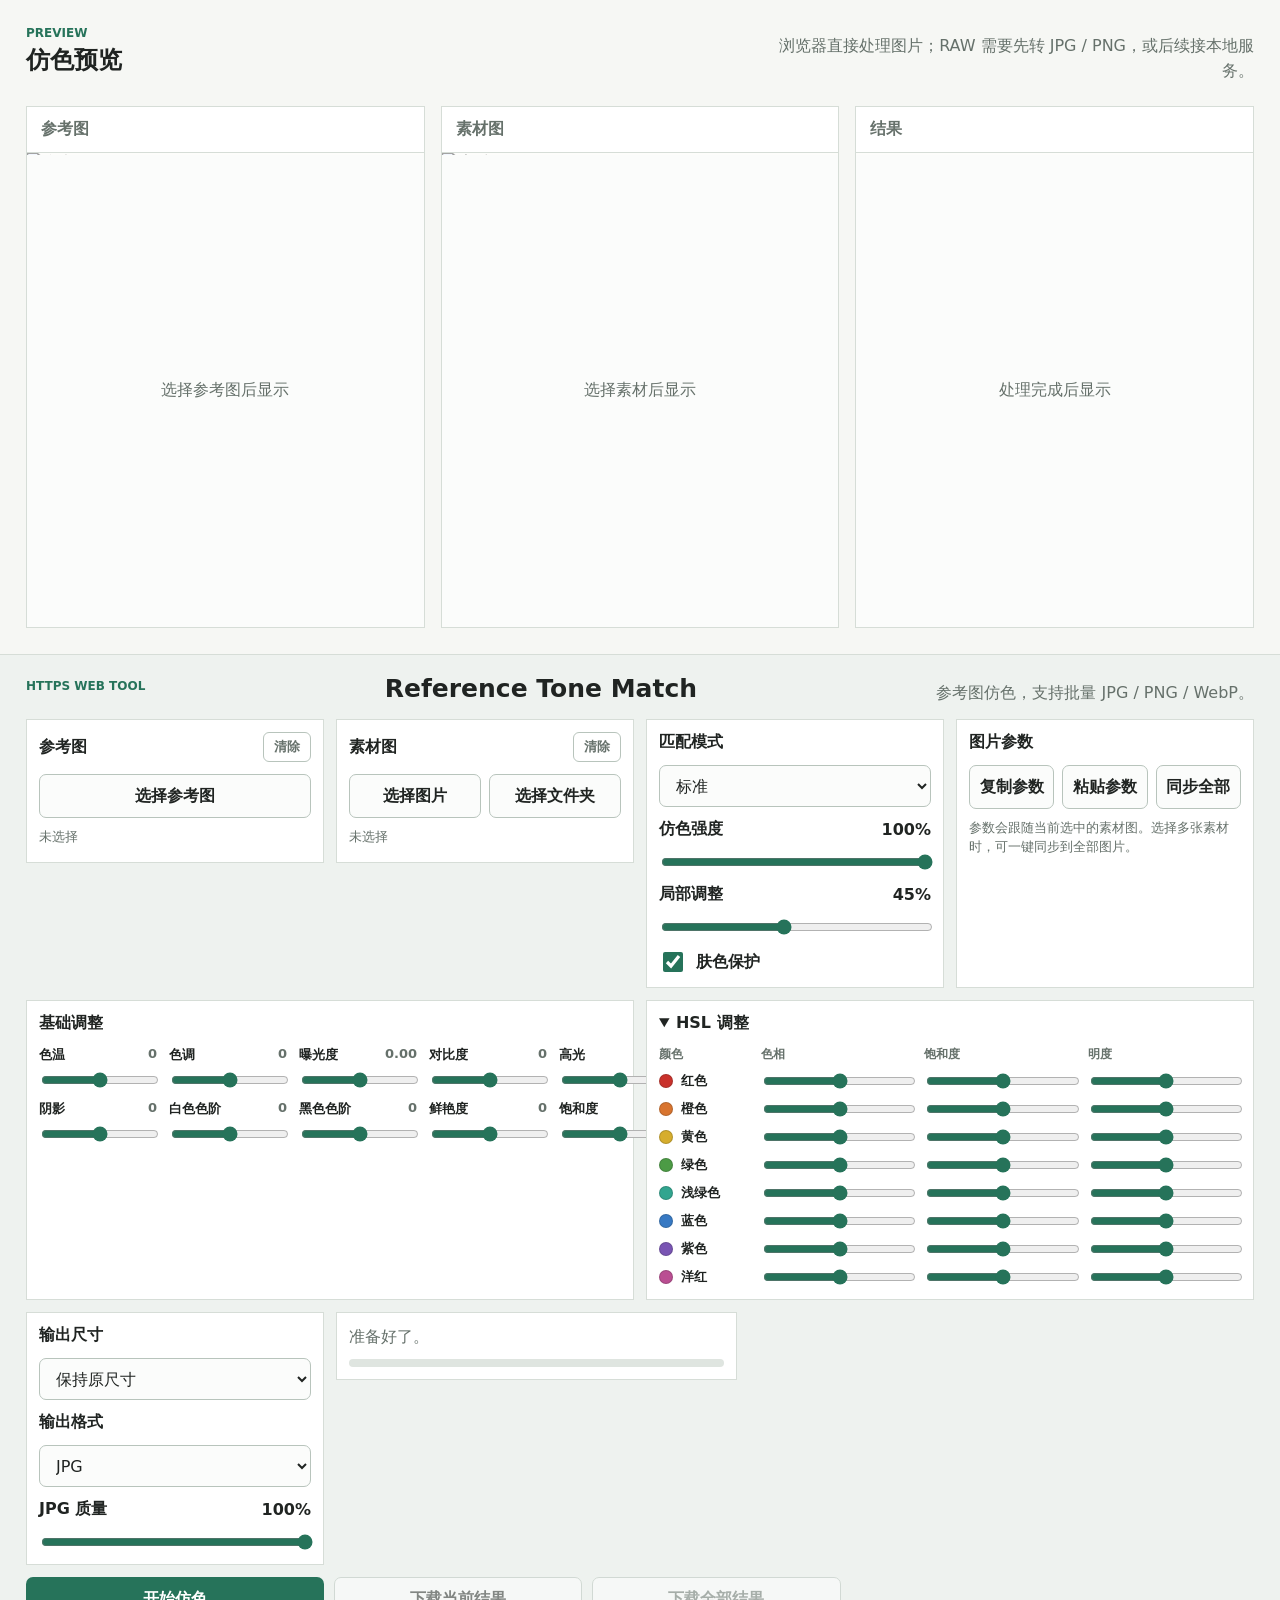
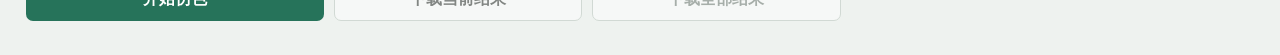
==== tone-match/index.html @ 1aa12776 "Add reference tone match web tool" ====
<!doctype html>
<html lang="zh-CN">
  <head>
    <meta charset="utf-8" />
    <meta name="viewport" content="width=device-width, initial-scale=1" />
    <title>Reference Tone Match Web</title>
    <link rel="stylesheet" href="./styles.css" />
  </head>
  <body>
    <main class="app-shell">
      <aside class="control-pane">
        <div class="brand-block">
          <p class="eyebrow">HTTPS Web Tool</p>
          <h1>Reference Tone Match</h1>
          <p class="subtitle">参考图仿色，支持批量 JPG / PNG / WebP。</p>
        </div>

        <section class="panel file-panel">
          <div class="panel-title">
            <span>参考图</span>
            <button class="ghost-button" id="clearRefsBtn" type="button">清除</button>
          </div>
          <button class="primary-pick" id="pickRefsBtn" type="button">选择参考图</button>
          <input id="refsInput" type="file" accept="image/*,.jpg,.jpeg,.png,.webp,.avif,.gif,.bmp,.heic,.heif,.arw,.orf,.rw2,.raf,.cr2,.cr3,.nef,.dng" multiple hidden />
          <p class="file-list" id="refsList">未选择</p>
        </section>

        <section class="panel file-panel">
          <div class="panel-title">
            <span>素材图</span>
            <button class="ghost-button" id="clearTargetsBtn" type="button">清除</button>
          </div>
          <div class="button-row">
            <button class="secondary-pick" id="pickTargetsBtn" type="button">选择图片</button>
            <button class="secondary-pick" id="pickFolderBtn" type="button">选择文件夹</button>
          </div>
          <input id="targetsInput" type="file" accept="image/*,.jpg,.jpeg,.png,.webp,.avif,.gif,.bmp,.heic,.heif,.arw,.orf,.rw2,.raf,.cr2,.cr3,.nef,.dng" multiple hidden />
          <input id="folderInput" type="file" accept="image/*,.jpg,.jpeg,.png,.webp,.avif,.gif,.bmp,.heic,.heif,.arw,.orf,.rw2,.raf,.cr2,.cr3,.nef,.dng" webkitdirectory directory multiple hidden />
          <p class="file-list" id="targetsList">未选择</p>
        </section>

        <section class="panel settings-panel match-panel">
          <label class="field-label" for="modeSelect">匹配模式</label>
          <select id="modeSelect">
            <option value="normal" selected>标准</option>
            <option value="soft">柔和</option>
            <option value="strong">增强</option>
            <option value="deep">浓郁</option>
          </select>

          <label class="slider-label" for="strengthRange">
            <span>仿色强度</span>
            <strong id="strengthValue">100%</strong>
          </label>
          <input id="strengthRange" type="range" min="0" max="100" value="100" />

          <label class="slider-label" for="localRange">
            <span>局部调整</span>
            <strong id="localValue">45%</strong>
          </label>
          <input id="localRange" type="range" min="0" max="100" value="45" />

          <label class="check-row">
            <input id="skinProtectInput" type="checkbox" checked />
            <span>肤色保护</span>
          </label>
        </section>

        <section class="panel parameter-panel">
          <div class="panel-title">
            <span>图片参数</span>
          </div>
          <div class="button-row three-buttons">
            <button class="secondary-pick" id="copyParamsBtn" type="button">复制参数</button>
            <button class="secondary-pick" id="pasteParamsBtn" type="button">粘贴参数</button>
            <button class="secondary-pick" id="syncParamsBtn" type="button">同步全部</button>
          </div>
          <p class="file-list">参数会跟随当前选中的素材图。选择多张素材时，可一键同步到全部图片。</p>
        </section>

        <section class="panel adjustment-panel">
          <div class="panel-title">
            <span>基础调整</span>
          </div>
          <div class="adjust-grid">
            <label class="mini-slider">
              <span>色温 <strong data-value-for="temperature">0</strong></span>
              <input class="adjust-slider" type="range" min="-100" max="100" value="0" data-param="temperature" />
            </label>
            <label class="mini-slider">
              <span>色调 <strong data-value-for="tint">0</strong></span>
              <input class="adjust-slider" type="range" min="-100" max="100" value="0" data-param="tint" />
            </label>
            <label class="mini-slider">
              <span>曝光度 <strong data-value-for="exposure">0.00</strong></span>
              <input class="adjust-slider" type="range" min="-200" max="200" value="0" step="5" data-param="exposure" />
            </label>
            <label class="mini-slider">
              <span>对比度 <strong data-value-for="contrast">0</strong></span>
              <input class="adjust-slider" type="range" min="-100" max="100" value="0" data-param="contrast" />
            </label>
            <label class="mini-slider">
              <span>高光 <strong data-value-for="highlights">0</strong></span>
              <input class="adjust-slider" type="range" min="-100" max="100" value="0" data-param="highlights" />
            </label>
            <label class="mini-slider">
              <span>阴影 <strong data-value-for="shadows">0</strong></span>
              <input class="adjust-slider" type="range" min="-100" max="100" value="0" data-param="shadows" />
            </label>
            <label class="mini-slider">
              <span>白色色阶 <strong data-value-for="whites">0</strong></span>
              <input class="adjust-slider" type="range" min="-100" max="100" value="0" data-param="whites" />
            </label>
            <label class="mini-slider">
              <span>黑色色阶 <strong data-value-for="blacks">0</strong></span>
              <input class="adjust-slider" type="range" min="-100" max="100" value="0" data-param="blacks" />
            </label>
            <label class="mini-slider">
              <span>鲜艳度 <strong data-value-for="vibrance">0</strong></span>
              <input class="adjust-slider" type="range" min="-100" max="100" value="0" data-param="vibrance" />
            </label>
            <label class="mini-slider">
              <span>饱和度 <strong data-value-for="saturation">0</strong></span>
              <input class="adjust-slider" type="range" min="-100" max="100" value="0" data-param="saturation" />
            </label>
          </div>
        </section>

        <section class="panel hsl-panel">
          <details open>
            <summary>HSL 调整</summary>
            <div class="hsl-grid" id="hslGrid">
              <div class="hsl-head">颜色</div>
              <div class="hsl-head">色相</div>
              <div class="hsl-head">饱和度</div>
              <div class="hsl-head">明度</div>

              <div class="hsl-name"><span class="swatch red"></span>红色</div>
              <input class="hsl-slider" type="range" min="-100" max="100" value="0" data-channel="red" data-axis="h" />
              <input class="hsl-slider" type="range" min="-100" max="100" value="0" data-channel="red" data-axis="s" />
              <input class="hsl-slider" type="range" min="-100" max="100" value="0" data-channel="red" data-axis="l" />

              <div class="hsl-name"><span class="swatch orange"></span>橙色</div>
              <input class="hsl-slider" type="range" min="-100" max="100" value="0" data-channel="orange" data-axis="h" />
              <input class="hsl-slider" type="range" min="-100" max="100" value="0" data-channel="orange" data-axis="s" />
              <input class="hsl-slider" type="range" min="-100" max="100" value="0" data-channel="orange" data-axis="l" />

              <div class="hsl-name"><span class="swatch yellow"></span>黄色</div>
              <input class="hsl-slider" type="range" min="-100" max="100" value="0" data-channel="yellow" data-axis="h" />
              <input class="hsl-slider" type="range" min="-100" max="100" value="0" data-channel="yellow" data-axis="s" />
              <input class="hsl-slider" type="range" min="-100" max="100" value="0" data-channel="yellow" data-axis="l" />

              <div class="hsl-name"><span class="swatch green"></span>绿色</div>
              <input class="hsl-slider" type="range" min="-100" max="100" value="0" data-channel="green" data-axis="h" />
              <input class="hsl-slider" type="range" min="-100" max="100" value="0" data-channel="green" data-axis="s" />
              <input class="hsl-slider" type="range" min="-100" max="100" value="0" data-channel="green" data-axis="l" />

              <div class="hsl-name"><span class="swatch aqua"></span>浅绿色</div>
              <input class="hsl-slider" type="range" min="-100" max="100" value="0" data-channel="aqua" data-axis="h" />
              <input class="hsl-slider" type="range" min="-100" max="100" value="0" data-channel="aqua" data-axis="s" />
              <input class="hsl-slider" type="range" min="-100" max="100" value="0" data-channel="aqua" data-axis="l" />

              <div class="hsl-name"><span class="swatch blue"></span>蓝色</div>
              <input class="hsl-slider" type="range" min="-100" max="100" value="0" data-channel="blue" data-axis="h" />
              <input class="hsl-slider" type="range" min="-100" max="100" value="0" data-channel="blue" data-axis="s" />
              <input class="hsl-slider" type="range" min="-100" max="100" value="0" data-channel="blue" data-axis="l" />

              <div class="hsl-name"><span class="swatch purple"></span>紫色</div>
              <input class="hsl-slider" type="range" min="-100" max="100" value="0" data-channel="purple" data-axis="h" />
              <input class="hsl-slider" type="range" min="-100" max="100" value="0" data-channel="purple" data-axis="s" />
              <input class="hsl-slider" type="range" min="-100" max="100" value="0" data-channel="purple" data-axis="l" />

              <div class="hsl-name"><span class="swatch magenta"></span>洋红</div>
              <input class="hsl-slider" type="range" min="-100" max="100" value="0" data-channel="magenta" data-axis="h" />
              <input class="hsl-slider" type="range" min="-100" max="100" value="0" data-channel="magenta" data-axis="s" />
              <input class="hsl-slider" type="range" min="-100" max="100" value="0" data-channel="magenta" data-axis="l" />
            </div>
          </details>
        </section>

        <section class="panel settings-panel output-panel">
          <label class="field-label" for="sizeSelect">输出尺寸</label>
          <select id="sizeSelect">
            <option value="0" selected>保持原尺寸</option>
            <option value="3600">最长边 3600px</option>
            <option value="2400">最长边 2400px</option>
            <option value="1600">最长边 1600px</option>
          </select>

          <label class="field-label" for="formatSelect">输出格式</label>
          <select id="formatSelect">
            <option value="image/jpeg" selected>JPG</option>
            <option value="image/png">PNG</option>
            <option value="image/webp">WebP</option>
          </select>

          <label class="slider-label" for="qualityRange">
            <span>JPG 质量</span>
            <strong id="qualityValue">100%</strong>
          </label>
          <input id="qualityRange" type="range" min="72" max="100" value="100" />
        </section>

        <section class="status-panel" aria-live="polite">
          <p id="statusLine">准备好了。</p>
          <div class="meter">
            <span id="progressBar"></span>
          </div>
        </section>

        <div class="action-stack">
          <button id="processBtn" class="process-button" type="button">开始仿色</button>
          <button id="downloadBtn" class="download-button" type="button" disabled>下载当前结果</button>
          <button id="downloadAllBtn" class="download-button subtle" type="button" disabled>下载全部结果</button>
        </div>
      </aside>

      <section class="workspace">
        <div class="workspace-head">
          <div>
            <p class="eyebrow">Preview</p>
            <h2>仿色预览</h2>
          </div>
          <p class="support-note">浏览器直接处理图片；RAW 需要先转 JPG / PNG，或后续接本地服务。</p>
        </div>

        <div class="preview-grid">
          <figure class="preview-frame">
            <figcaption>参考图</figcaption>
            <img id="refPreview" alt="参考图预览" />
            <div class="thumb-strip" id="refThumbs" aria-label="参考图缩略图"></div>
            <div class="empty-state" id="refEmpty">选择参考图后显示</div>
          </figure>

          <figure class="preview-frame">
            <figcaption>素材图</figcaption>
            <img id="targetPreview" alt="素材图预览" />
            <div class="thumb-strip" id="targetThumbs" aria-label="素材图缩略图"></div>
            <div class="empty-state" id="targetEmpty">选择素材后显示</div>
          </figure>

          <figure class="preview-frame result-frame">
            <figcaption>结果</figcaption>
            <canvas id="resultCanvas"></canvas>
            <div class="thumb-strip" id="resultThumbs" aria-label="仿色结果缩略图"></div>
            <div class="empty-state" id="resultEmpty">处理完成后显示</div>
          </figure>
        </div>
      </section>
    </main>

    <script src="./app.js"></script>
  </body>
</html>
---- tone-match/styles.css ----
:root {
  --paper: #f6f7f4;
  --surface: #ffffff;
  --surface-soft: #eef2ef;
  --ink: #202422;
  --muted: #66716b;
  --line: #d6ddd7;
  --line-strong: #b8c4bc;
  --accent: #26735a;
  --accent-strong: #14543f;
  --accent-soft: #dcebe4;
  --blue: #2f6fb2;
  --amber: #b9702e;
  --danger: #b64034;
  font-family: Inter, ui-sans-serif, system-ui, -apple-system, BlinkMacSystemFont, "Segoe UI", "PingFang SC", "Microsoft YaHei", sans-serif;
}

* {
  box-sizing: border-box;
}

body {
  min-height: 100vh;
  margin: 0;
  background: var(--paper);
  color: var(--ink);
}

button,
input,
select {
  font: inherit;
}

button {
  cursor: pointer;
}

button:disabled {
  cursor: not-allowed;
  opacity: 0.52;
}

.app-shell {
  display: flex;
  flex-direction: column;
  min-height: 100vh;
}

.control-pane {
  order: 2;
  display: grid;
  grid-template-columns: repeat(12, minmax(0, 1fr));
  align-items: start;
  gap: 12px;
  height: auto;
  overflow: visible;
  padding: 18px 26px 26px;
  border-top: 1px solid var(--line);
  background: var(--surface-soft);
}

.brand-block {
  grid-column: 1 / -1;
  display: flex;
  align-items: center;
  justify-content: space-between;
  gap: 18px;
  padding: 0 0 2px;
}

.eyebrow {
  margin: 0 0 6px;
  color: var(--accent);
  font-size: 12px;
  font-weight: 800;
  letter-spacing: 0;
  text-transform: uppercase;
}

h1,
h2 {
  margin: 0;
  letter-spacing: 0;
}

h1 {
  font-size: 25px;
  line-height: 1.05;
}

h2 {
  font-size: 24px;
  line-height: 1.18;
}

.subtitle,
.support-note {
  margin: 8px 0 0;
  color: var(--muted);
  line-height: 1.55;
}

.support-note {
  max-width: 500px;
  text-align: right;
}

.panel,
.status-panel {
  border: 1px solid var(--line);
  background: var(--surface);
  padding: 12px;
  min-width: 0;
}

.panel-title {
  display: flex;
  align-items: center;
  justify-content: space-between;
  gap: 12px;
  margin-bottom: 12px;
  font-weight: 800;
}

.ghost-button {
  min-height: 30px;
  padding: 0 10px;
  border: 1px solid var(--line-strong);
  border-radius: 6px;
  background: transparent;
  color: var(--muted);
  font-size: 13px;
}

.ghost-button:hover {
  border-color: var(--accent);
  color: var(--accent-strong);
}

.primary-pick,
.secondary-pick,
.process-button,
.download-button {
  width: 100%;
  min-height: 44px;
  border-radius: 7px;
  font-weight: 800;
}

.primary-pick,
.secondary-pick {
  border: 1px solid var(--line-strong);
  background: #fbfcfb;
  color: var(--ink);
}

.primary-pick:hover,
.secondary-pick:hover {
  border-color: var(--accent);
}

.button-row {
  display: grid;
  grid-template-columns: 1fr 1fr;
  gap: 8px;
}

.three-buttons {
  grid-template-columns: repeat(3, 1fr);
}

.file-list {
  min-height: 22px;
  margin: 10px 0 0;
  color: var(--muted);
  font-size: 13px;
  line-height: 1.45;
  word-break: break-word;
}

.settings-panel {
  display: grid;
  gap: 12px;
}

.file-panel,
.match-panel,
.output-panel,
.parameter-panel {
  grid-column: span 3;
}

.adjustment-panel,
.hsl-panel {
  grid-column: span 6;
}

.status-panel {
  grid-column: span 4;
}

.action-stack {
  grid-column: span 8;
  align-self: end;
}

.field-label,
.slider-label,
.check-row {
  font-weight: 800;
}

select {
  width: 100%;
  min-height: 42px;
  padding: 0 12px;
  border: 1px solid var(--line-strong);
  border-radius: 7px;
  background: #fbfcfb;
  color: var(--ink);
}

.slider-label {
  display: flex;
  align-items: center;
  justify-content: space-between;
  gap: 12px;
}

input[type="range"] {
  width: 100%;
  accent-color: var(--accent);
}

.check-row {
  display: flex;
  align-items: center;
  gap: 10px;
}

.check-row input {
  width: 20px;
  height: 20px;
  accent-color: var(--accent);
}

.status-panel {
  display: grid;
  gap: 10px;
}

#statusLine {
  margin: 0;
  color: var(--muted);
  line-height: 1.5;
}

.meter {
  height: 8px;
  overflow: hidden;
  border-radius: 999px;
  background: #dfe5e0;
}

.meter span {
  display: block;
  width: 0%;
  height: 100%;
  background: linear-gradient(90deg, var(--accent), var(--blue));
  transition: width 160ms ease;
}

.action-stack {
  display: grid;
  grid-template-columns: 1.2fr 1fr 1fr;
  gap: 10px;
  padding-bottom: 8px;
}

.process-button {
  border: 0;
  background: var(--accent);
  color: #fff;
}

.process-button:hover {
  background: var(--accent-strong);
}

.download-button {
  border: 1px solid var(--line-strong);
  background: var(--surface);
  color: var(--ink);
}

.download-button.subtle {
  color: var(--muted);
}

.workspace {
  order: 1;
  display: flex;
  flex-direction: column;
  min-width: 0;
  height: auto;
  min-height: 60vh;
  overflow: visible;
  padding: 26px;
}

.workspace-head {
  display: flex;
  justify-content: space-between;
  gap: 24px;
  margin-bottom: 22px;
}

.preview-grid {
  display: grid;
  grid-template-columns: repeat(3, minmax(0, 1fr));
  gap: 16px;
  min-height: 58vh;
}

.preview-frame {
  position: relative;
  display: grid;
  grid-template-rows: auto minmax(340px, 1fr) auto;
  min-height: 58vh;
  margin: 0;
  overflow: hidden;
  border: 1px solid var(--line);
  background: var(--surface);
}

.preview-frame figcaption {
  padding: 12px 14px;
  border-bottom: 1px solid var(--line);
  color: var(--muted);
  font-weight: 800;
}

.preview-frame img,
.preview-frame canvas {
  width: 100%;
  height: 100%;
  min-height: 340px;
  object-fit: contain;
  background: #fdfdfb;
}

.preview-frame canvas {
  display: block;
}

.empty-state {
  position: absolute;
  inset: 48px 0 0;
  display: grid;
  place-items: center;
  padding: 24px;
  color: var(--muted);
  text-align: center;
  background: #fbfcfb;
}

.preview-frame.has-media .empty-state {
  display: none;
}

.thumb-strip {
  display: flex;
  gap: 8px;
  min-height: 86px;
  max-width: 100%;
  overflow-x: auto;
  overflow-y: hidden;
  padding: 8px;
  border-top: 1px solid var(--line);
  background: #f8faf8;
  scrollbar-width: thin;
}

.thumb-strip:empty::before {
  content: "暂无缩略图";
  display: grid;
  min-width: 100%;
  place-items: center;
  color: var(--muted);
  font-size: 12px;
}

.thumb-button {
  position: relative;
  flex: 0 0 72px;
  width: 72px;
  height: 70px;
  overflow: hidden;
  padding: 0;
  border: 2px solid transparent;
  border-radius: 7px;
  background: var(--surface);
}

.thumb-button img {
  display: block;
  width: 100%;
  height: 100%;
  min-height: 0;
  object-fit: cover;
}

.thumb-button.is-active {
  border-color: var(--accent);
  box-shadow: 0 0 0 2px var(--accent-soft);
}

.thumb-index {
  position: absolute;
  right: 4px;
  bottom: 4px;
  min-width: 18px;
  height: 18px;
  padding: 0 5px;
  border-radius: 999px;
  background: rgba(32, 36, 34, 0.78);
  color: #fff;
  font-size: 11px;
  font-weight: 800;
  line-height: 18px;
  text-align: center;
}

.parameter-panel,
.adjustment-panel,
.hsl-panel {
  align-self: stretch;
}

.adjust-grid {
  display: grid;
  grid-template-columns: repeat(5, minmax(118px, 1fr));
  gap: 10px 12px;
}

.mini-slider {
  display: grid;
  gap: 6px;
}

.mini-slider span {
  display: flex;
  justify-content: space-between;
  gap: 12px;
  color: var(--ink);
  font-size: 13px;
  font-weight: 800;
}

.mini-slider strong {
  color: var(--muted);
  font-variant-numeric: tabular-nums;
}

.hsl-panel summary {
  cursor: pointer;
  font-weight: 800;
}

.hsl-grid {
  display: grid;
  grid-template-columns: minmax(74px, 92px) repeat(3, minmax(102px, 1fr));
  gap: 8px 10px;
  align-items: center;
  margin-top: 12px;
}

.hsl-head {
  color: var(--muted);
  font-size: 12px;
  font-weight: 800;
}

.hsl-name {
  display: flex;
  align-items: center;
  gap: 8px;
  min-width: 0;
  color: var(--ink);
  font-size: 13px;
  font-weight: 800;
}

.swatch {
  width: 14px;
  height: 14px;
  flex: 0 0 14px;
  border-radius: 50%;
  border: 1px solid rgba(32, 36, 34, 0.2);
}

.swatch.red {
  background: #c9312b;
}

.swatch.orange {
  background: #d8742f;
}

.swatch.yellow {
  background: #d6ad2d;
}

.swatch.green {
  background: #4c9b45;
}

.swatch.aqua {
  background: #31a58f;
}

.swatch.blue {
  background: #3779c3;
}

.swatch.purple {
  background: #7954b3;
}

.swatch.magenta {
  background: #ba4e92;
}

.thumb-placeholder {
  display: grid;
  width: 100%;
  height: 100%;
  place-items: center;
  background: #edf1ee;
  color: var(--muted);
  font-size: 12px;
  font-weight: 900;
  text-transform: uppercase;
}

.unsupported-note {
  color: var(--danger);
}

@media (max-width: 980px) {
  .app-shell {
    display: flex;
  }

  .control-pane,
  .workspace {
    height: auto;
    min-height: auto;
  }

  .control-pane {
    grid-template-columns: 1fr;
  }

  .brand-block {
    display: block;
  }

  .file-panel,
  .match-panel,
  .output-panel,
  .parameter-panel,
  .adjustment-panel,
  .hsl-panel,
  .status-panel,
  .action-stack {
    grid-column: auto;
  }

  .action-stack {
    grid-template-columns: 1fr;
  }

  .workspace-head,
  .support-note {
    text-align: left;
  }

  .workspace-head {
    flex-direction: column;
  }

  .preview-grid {
    grid-template-columns: 1fr;
  }

  .adjust-grid,
  .hsl-grid {
    grid-template-columns: 1fr;
  }
}
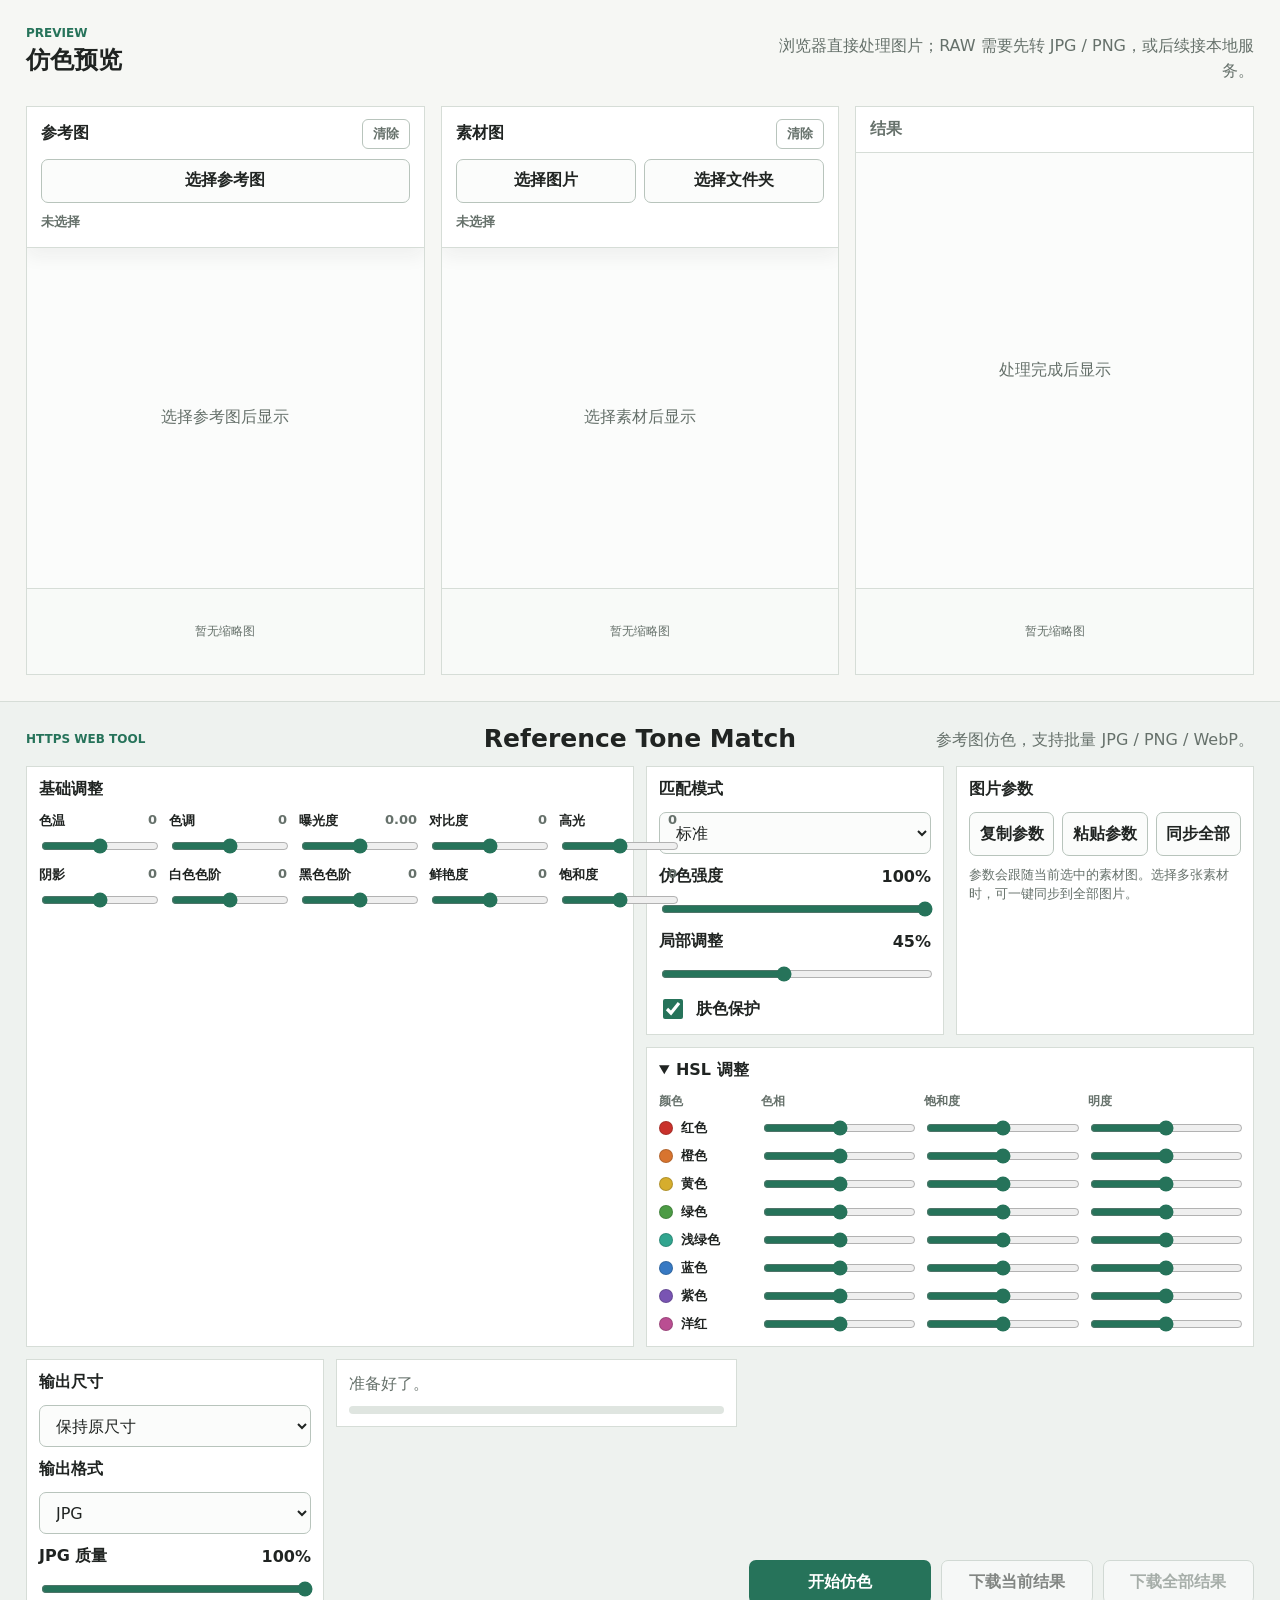
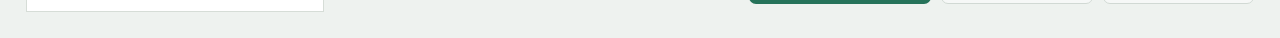
==== commit a2ad8ae4: "Fix tone match JPG processing and layout" ====
--- a/tone-match/index.html
+++ b/tone-match/index.html
@@ -15,30 +15,6 @@
           <p class="subtitle">参考图仿色，支持批量 JPG / PNG / WebP。</p>
         </div>
 
-        <section class="panel file-panel">
-          <div class="panel-title">
-            <span>参考图</span>
-            <button class="ghost-button" id="clearRefsBtn" type="button">清除</button>
-          </div>
-          <button class="primary-pick" id="pickRefsBtn" type="button">选择参考图</button>
-          <input id="refsInput" type="file" accept="image/*,.jpg,.jpeg,.png,.webp,.avif,.gif,.bmp,.heic,.heif,.arw,.orf,.rw2,.raf,.cr2,.cr3,.nef,.dng" multiple hidden />
-          <p class="file-list" id="refsList">未选择</p>
-        </section>
-
-        <section class="panel file-panel">
-          <div class="panel-title">
-            <span>素材图</span>
-            <button class="ghost-button" id="clearTargetsBtn" type="button">清除</button>
-          </div>
-          <div class="button-row">
-            <button class="secondary-pick" id="pickTargetsBtn" type="button">选择图片</button>
-            <button class="secondary-pick" id="pickFolderBtn" type="button">选择文件夹</button>
-          </div>
-          <input id="targetsInput" type="file" accept="image/*,.jpg,.jpeg,.png,.webp,.avif,.gif,.bmp,.heic,.heif,.arw,.orf,.rw2,.raf,.cr2,.cr3,.nef,.dng" multiple hidden />
-          <input id="folderInput" type="file" accept="image/*,.jpg,.jpeg,.png,.webp,.avif,.gif,.bmp,.heic,.heif,.arw,.orf,.rw2,.raf,.cr2,.cr3,.nef,.dng" webkitdirectory directory multiple hidden />
-          <p class="file-list" id="targetsList">未选择</p>
-        </section>
-
         <section class="panel settings-panel match-panel">
           <label class="field-label" for="modeSelect">匹配模式</label>
           <select id="modeSelect">
@@ -225,25 +201,51 @@
         </div>
 
         <div class="preview-grid">
-          <figure class="preview-frame">
-            <figcaption>参考图</figcaption>
-            <img id="refPreview" alt="参考图预览" />
+          <figure class="preview-frame picker-frame">
+            <div class="preview-card-head">
+              <div class="panel-title">
+                <span>参考图</span>
+                <button class="ghost-button" id="clearRefsBtn" type="button">清除</button>
+              </div>
+              <button class="primary-pick" id="pickRefsBtn" type="button">选择参考图</button>
+              <input id="refsInput" type="file" accept="image/*,.jpg,.jpeg,.png,.webp,.avif,.gif,.bmp,.heic,.heif,.arw,.orf,.rw2,.raf,.cr2,.cr3,.nef,.dng" multiple hidden />
+              <p class="file-list" id="refsList">未选择</p>
+            </div>
+            <div class="preview-media">
+              <img id="refPreview" alt="参考图预览" />
+              <div class="empty-state" id="refEmpty">选择参考图后显示</div>
+            </div>
             <div class="thumb-strip" id="refThumbs" aria-label="参考图缩略图"></div>
-            <div class="empty-state" id="refEmpty">选择参考图后显示</div>
           </figure>
 
-          <figure class="preview-frame">
-            <figcaption>素材图</figcaption>
-            <img id="targetPreview" alt="素材图预览" />
+          <figure class="preview-frame picker-frame">
+            <div class="preview-card-head">
+              <div class="panel-title">
+                <span>素材图</span>
+                <button class="ghost-button" id="clearTargetsBtn" type="button">清除</button>
+              </div>
+              <div class="button-row">
+                <button class="secondary-pick" id="pickTargetsBtn" type="button">选择图片</button>
+                <button class="secondary-pick" id="pickFolderBtn" type="button">选择文件夹</button>
+              </div>
+              <input id="targetsInput" type="file" accept="image/*,.jpg,.jpeg,.png,.webp,.avif,.gif,.bmp,.heic,.heif,.arw,.orf,.rw2,.raf,.cr2,.cr3,.nef,.dng" multiple hidden />
+              <input id="folderInput" type="file" accept="image/*,.jpg,.jpeg,.png,.webp,.avif,.gif,.bmp,.heic,.heif,.arw,.orf,.rw2,.raf,.cr2,.cr3,.nef,.dng" webkitdirectory directory multiple hidden />
+              <p class="file-list" id="targetsList">未选择</p>
+            </div>
+            <div class="preview-media">
+              <img id="targetPreview" alt="素材图预览" />
+              <div class="empty-state" id="targetEmpty">选择素材后显示</div>
+            </div>
             <div class="thumb-strip" id="targetThumbs" aria-label="素材图缩略图"></div>
-            <div class="empty-state" id="targetEmpty">选择素材后显示</div>
           </figure>
 
           <figure class="preview-frame result-frame">
             <figcaption>结果</figcaption>
-            <canvas id="resultCanvas"></canvas>
+            <div class="preview-media">
+              <canvas id="resultCanvas"></canvas>
+              <div class="empty-state" id="resultEmpty">处理完成后显示</div>
+            </div>
             <div class="thumb-strip" id="resultThumbs" aria-label="仿色结果缩略图"></div>
-            <div class="empty-state" id="resultEmpty">处理完成后显示</div>
           </figure>
         </div>
       </section>
--- a/tone-match/styles.css
+++ b/tone-match/styles.css
@@ -62,11 +62,25 @@
 
 .brand-block {
   grid-column: 1 / -1;
-  display: flex;
-  align-items: center;
-  justify-content: space-between;
+  display: grid;
+  grid-template-columns: minmax(0, 1fr) auto minmax(0, 1fr);
+  align-items: end;
   gap: 18px;
   padding: 0 0 2px;
+}
+
+.brand-block .eyebrow {
+  grid-column: 1;
+}
+
+.brand-block h1 {
+  grid-column: 2;
+  text-align: center;
+}
+
+.brand-block .subtitle {
+  grid-column: 3;
+  text-align: right;
 }
 
 .eyebrow {
@@ -184,24 +198,40 @@
   gap: 12px;
 }
 
-.file-panel,
-.match-panel,
-.output-panel,
+.adjustment-panel {
+  grid-column: 1 / 7;
+  grid-row: 2 / 4;
+  min-height: 260px;
+}
+
+.match-panel {
+  grid-column: 7 / 10;
+  grid-row: 2;
+}
+
 .parameter-panel {
-  grid-column: span 3;
-}
-
-.adjustment-panel,
+  grid-column: 10 / 13;
+  grid-row: 2;
+}
+
 .hsl-panel {
-  grid-column: span 6;
+  grid-column: 7 / 13;
+  grid-row: 3;
+}
+
+.output-panel {
+  grid-column: 1 / 4;
+  grid-row: 4;
 }
 
 .status-panel {
-  grid-column: span 4;
+  grid-column: 4 / 8;
+  grid-row: 4;
 }
 
 .action-stack {
-  grid-column: span 8;
+  grid-column: 8 / 13;
+  grid-row: 4;
   align-self: end;
 }
 
@@ -334,11 +364,36 @@
   background: var(--surface);
 }
 
+.preview-card-head,
 .preview-frame figcaption {
   padding: 12px 14px;
   border-bottom: 1px solid var(--line);
-  color: var(--muted);
-  font-weight: 800;
+  color: var(--ink);
+  font-weight: 800;
+}
+
+.preview-card-head {
+  display: grid;
+  gap: 10px;
+  background: var(--surface);
+  box-shadow: 0 8px 18px rgba(32, 36, 34, 0.06);
+  z-index: 1;
+}
+
+.preview-card-head .panel-title,
+.preview-card-head .file-list {
+  margin: 0;
+}
+
+.preview-frame figcaption {
+  color: var(--muted);
+}
+
+.preview-media {
+  position: relative;
+  min-height: 340px;
+  overflow: hidden;
+  background: #fdfdfb;
 }
 
 .preview-frame img,
@@ -356,7 +411,7 @@
 
 .empty-state {
   position: absolute;
-  inset: 48px 0 0;
+  inset: 0;
   display: grid;
   place-items: center;
   padding: 24px;
@@ -567,7 +622,10 @@
     display: block;
   }
 
-  .file-panel,
+  .brand-block .subtitle {
+    text-align: left;
+  }
+
   .match-panel,
   .output-panel,
   .parameter-panel,
@@ -576,6 +634,7 @@
   .status-panel,
   .action-stack {
     grid-column: auto;
+    grid-row: auto;
   }
 
   .action-stack {
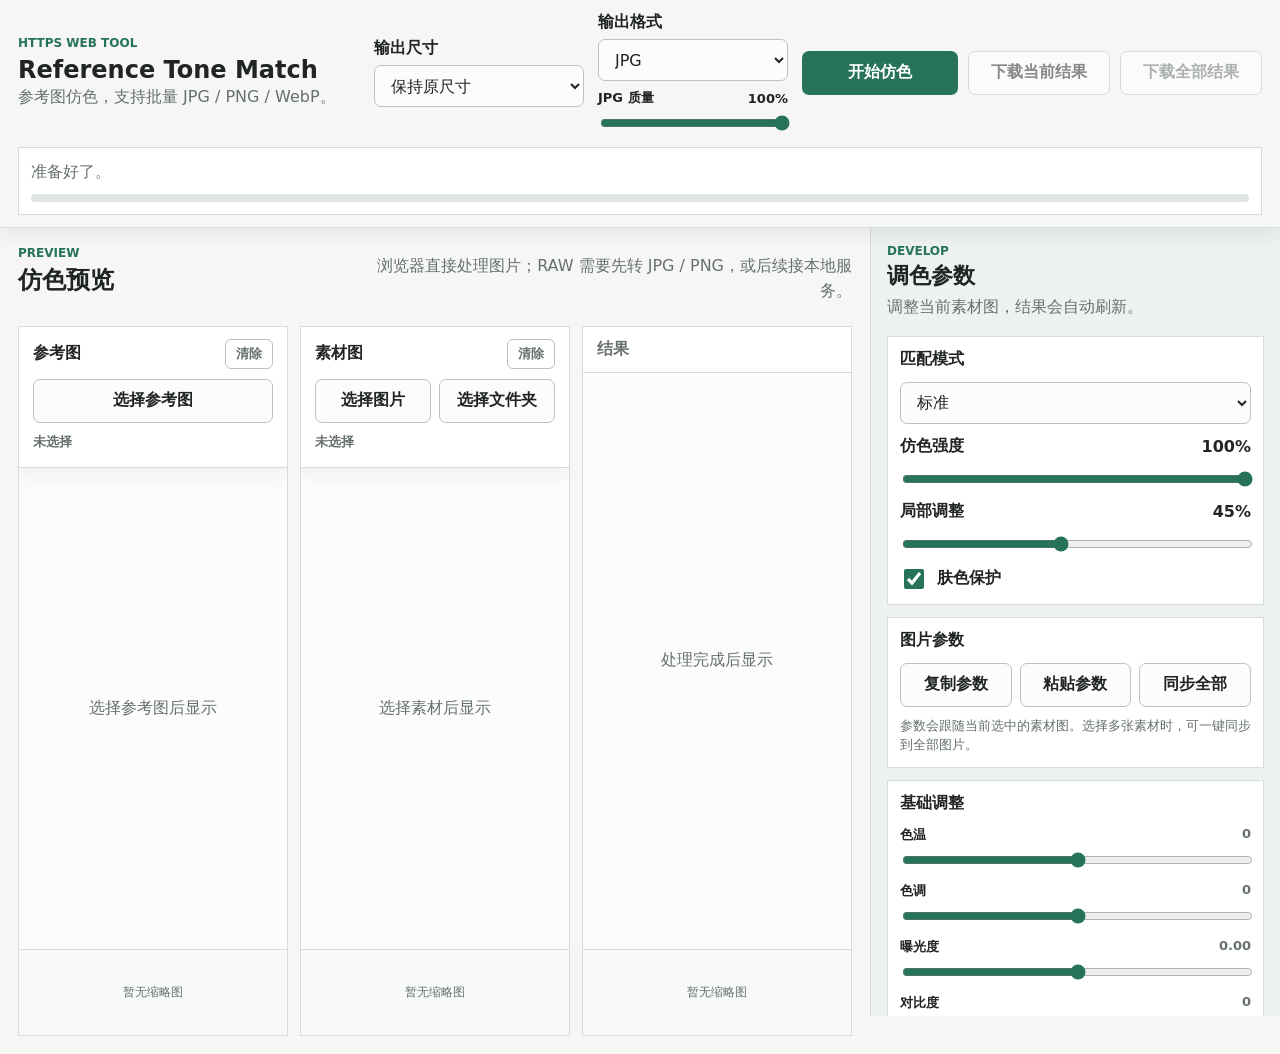
==== commit 3ab74e27: "Add Lightroom layout and live preview controls" ====
--- a/tone-match/index.html
+++ b/tone-match/index.html
@@ -8,11 +8,56 @@
   </head>
   <body>
     <main class="app-shell">
-      <aside class="control-pane">
-        <div class="brand-block">
+      <header class="top-toolbar">
+        <div class="toolbar-brand">
           <p class="eyebrow">HTTPS Web Tool</p>
           <h1>Reference Tone Match</h1>
           <p class="subtitle">参考图仿色，支持批量 JPG / PNG / WebP。</p>
+        </div>
+
+        <div class="toolbar-field">
+          <label class="field-label" for="sizeSelect">输出尺寸</label>
+          <select id="sizeSelect">
+            <option value="0" selected>保持原尺寸</option>
+            <option value="3600">最长边 3600px</option>
+            <option value="2400">最长边 2400px</option>
+            <option value="1600">最长边 1600px</option>
+          </select>
+        </div>
+
+        <div class="toolbar-field">
+          <label class="field-label" for="formatSelect">输出格式</label>
+          <select id="formatSelect">
+            <option value="image/jpeg" selected>JPG</option>
+            <option value="image/png">PNG</option>
+            <option value="image/webp">WebP</option>
+          </select>
+          <label class="slider-label compact" for="qualityRange">
+            <span>JPG 质量</span>
+            <strong id="qualityValue">100%</strong>
+          </label>
+          <input id="qualityRange" type="range" min="72" max="100" value="100" />
+        </div>
+
+        <div class="toolbar-actions">
+          <button id="processBtn" class="process-button" type="button">开始仿色</button>
+          <button id="downloadBtn" class="download-button" type="button" disabled>下载当前结果</button>
+          <button id="downloadAllBtn" class="download-button subtle" type="button" disabled>下载全部结果</button>
+        </div>
+
+        <section class="status-panel toolbar-status" aria-live="polite">
+          <p id="statusLine">准备好了。</p>
+          <div class="meter">
+            <span id="progressBar"></span>
+          </div>
+        </section>
+      </header>
+
+      <aside class="control-pane">
+        <div class="brand-block">
+          <p class="eyebrow">Develop</p>
+          <h1>调色参数</h1>
+          <p class="subtitle">调整当前素材图，结果会自动刷新。</p>
         </div>
 
         <section class="panel settings-panel match-panel">
@@ -154,41 +199,6 @@
           </details>
         </section>
 
-        <section class="panel settings-panel output-panel">
-          <label class="field-label" for="sizeSelect">输出尺寸</label>
-          <select id="sizeSelect">
-            <option value="0" selected>保持原尺寸</option>
-            <option value="3600">最长边 3600px</option>
-            <option value="2400">最长边 2400px</option>
-            <option value="1600">最长边 1600px</option>
-          </select>
-
-          <label class="field-label" for="formatSelect">输出格式</label>
-          <select id="formatSelect">
-            <option value="image/jpeg" selected>JPG</option>
-            <option value="image/png">PNG</option>
-            <option value="image/webp">WebP</option>
-          </select>
-
-          <label class="slider-label" for="qualityRange">
-            <span>JPG 质量</span>
-            <strong id="qualityValue">100%</strong>
-          </label>
-          <input id="qualityRange" type="range" min="72" max="100" value="100" />
-        </section>
-
-        <section class="status-panel" aria-live="polite">
-          <p id="statusLine">准备好了。</p>
-          <div class="meter">
-            <span id="progressBar"></span>
-          </div>
-        </section>
-
-        <div class="action-stack">
-          <button id="processBtn" class="process-button" type="button">开始仿色</button>
-          <button id="downloadBtn" class="download-button" type="button" disabled>下载当前结果</button>
-          <button id="downloadAllBtn" class="download-button subtle" type="button" disabled>下载全部结果</button>
-        </div>
       </aside>
 
       <section class="workspace">
@@ -241,8 +251,12 @@
 
           <figure class="preview-frame result-frame">
             <figcaption>结果</figcaption>
-            <div class="preview-media">
-              <canvas id="resultCanvas"></canvas>
+            <div class="preview-media compare-stage" id="compareStage">
+              <canvas id="beforeCanvas" class="compare-canvas compare-before"></canvas>
+              <canvas id="resultCanvas" class="compare-canvas compare-after"></canvas>
+              <div class="compare-handle" id="compareHandle" role="slider" aria-label="原图和仿色结果对比" aria-valuemin="0" aria-valuemax="100" aria-valuenow="50">
+                <span></span>
+              </div>
               <div class="empty-state" id="resultEmpty">处理完成后显示</div>
             </div>
             <div class="thumb-strip" id="resultThumbs" aria-label="仿色结果缩略图"></div>
--- a/tone-match/styles.css
+++ b/tone-match/styles.css
@@ -42,45 +42,76 @@
 }
 
 .app-shell {
+  display: grid;
+  grid-template-columns: minmax(0, 1fr) minmax(360px, 410px);
+  grid-template-rows: auto minmax(0, 1fr);
+  min-height: 100vh;
+}
+
+.top-toolbar {
+  position: sticky;
+  top: 0;
+  z-index: 20;
+  grid-column: 1 / -1;
+  display: grid;
+  grid-template-columns: minmax(260px, 1fr) minmax(210px, 0.55fr) minmax(190px, 0.45fr) minmax(460px, 0.85fr);
+  gap: 14px;
+  align-items: center;
+  padding: 12px 18px;
+  border-bottom: 1px solid var(--line);
+  background: rgba(246, 247, 244, 0.96);
+  box-shadow: 0 6px 18px rgba(32, 36, 34, 0.08);
+  backdrop-filter: blur(12px);
+}
+
+.toolbar-brand {
+  display: grid;
+  gap: 2px;
+}
+
+.toolbar-brand h1 {
+  font-size: 24px;
+}
+
+.toolbar-brand .subtitle {
+  margin-top: 0;
+}
+
+.toolbar-field {
+  display: grid;
+  gap: 6px;
+}
+
+.toolbar-actions {
+  display: grid;
+  grid-template-columns: 1.1fr 1fr 1fr;
+  gap: 10px;
+  align-items: center;
+}
+
+.toolbar-status {
+  grid-column: 1 / -1;
+  padding: 8px 12px;
+}
+
+.control-pane {
+  grid-column: 2;
+  grid-row: 2;
+  position: sticky;
+  top: 112px;
   display: flex;
   flex-direction: column;
-  min-height: 100vh;
-}
-
-.control-pane {
-  order: 2;
-  display: grid;
-  grid-template-columns: repeat(12, minmax(0, 1fr));
-  align-items: start;
   gap: 12px;
-  height: auto;
-  overflow: visible;
-  padding: 18px 26px 26px;
-  border-top: 1px solid var(--line);
+  height: calc(100vh - 112px);
+  overflow: auto;
+  padding: 16px;
+  border-left: 1px solid var(--line);
   background: var(--surface-soft);
 }
 
 .brand-block {
-  grid-column: 1 / -1;
-  display: grid;
-  grid-template-columns: minmax(0, 1fr) auto minmax(0, 1fr);
-  align-items: end;
-  gap: 18px;
-  padding: 0 0 2px;
-}
-
-.brand-block .eyebrow {
-  grid-column: 1;
-}
-
-.brand-block h1 {
-  grid-column: 2;
-  text-align: center;
-}
-
-.brand-block .subtitle {
-  grid-column: 3;
-  text-align: right;
+  display: block;
+  padding: 0 0 4px;
 }
 
 .eyebrow {
@@ -99,7 +130,7 @@
 }
 
 h1 {
-  font-size: 25px;
+  font-size: 22px;
   line-height: 1.05;
 }
 
@@ -196,43 +227,6 @@
 .settings-panel {
   display: grid;
   gap: 12px;
-}
-
-.adjustment-panel {
-  grid-column: 1 / 7;
-  grid-row: 2 / 4;
-  min-height: 260px;
-}
-
-.match-panel {
-  grid-column: 7 / 10;
-  grid-row: 2;
-}
-
-.parameter-panel {
-  grid-column: 10 / 13;
-  grid-row: 2;
-}
-
-.hsl-panel {
-  grid-column: 7 / 13;
-  grid-row: 3;
-}
-
-.output-panel {
-  grid-column: 1 / 4;
-  grid-row: 4;
-}
-
-.status-panel {
-  grid-column: 4 / 8;
-  grid-row: 4;
-}
-
-.action-stack {
-  grid-column: 8 / 13;
-  grid-row: 4;
-  align-self: end;
 }
 
 .field-label,
@@ -258,6 +252,11 @@
   gap: 12px;
 }
 
+.slider-label.compact {
+  margin-top: 2px;
+  font-size: 13px;
+}
+
 input[type="range"] {
   width: 100%;
   accent-color: var(--accent);
@@ -301,13 +300,6 @@
   transition: width 160ms ease;
 }
 
-.action-stack {
-  display: grid;
-  grid-template-columns: 1.2fr 1fr 1fr;
-  gap: 10px;
-  padding-bottom: 8px;
-}
-
 .process-button {
   border: 0;
   background: var(--accent);
@@ -329,14 +321,14 @@
 }
 
 .workspace {
-  order: 1;
+  grid-column: 1;
+  grid-row: 2;
   display: flex;
   flex-direction: column;
   min-width: 0;
-  height: auto;
-  min-height: 60vh;
-  overflow: visible;
-  padding: 26px;
+  min-height: calc(100vh - 112px);
+  overflow: auto;
+  padding: 18px;
 }
 
 .workspace-head {
@@ -349,15 +341,15 @@
 .preview-grid {
   display: grid;
   grid-template-columns: repeat(3, minmax(0, 1fr));
-  gap: 16px;
-  min-height: 58vh;
+  gap: 12px;
+  min-height: calc(100vh - 190px);
 }
 
 .preview-frame {
   position: relative;
   display: grid;
   grid-template-rows: auto minmax(340px, 1fr) auto;
-  min-height: 58vh;
+  min-height: calc(100vh - 190px);
   margin: 0;
   overflow: hidden;
   border: 1px solid var(--line);
@@ -406,6 +398,80 @@
 }
 
 .preview-frame canvas {
+  display: block;
+}
+
+.compare-stage {
+  --compare-position: 50%;
+  cursor: ew-resize;
+}
+
+.compare-canvas {
+  position: absolute;
+  inset: 0;
+}
+
+.compare-after {
+  clip-path: inset(0 calc(100% - var(--compare-position)) 0 0);
+}
+
+.compare-handle {
+  position: absolute;
+  top: 0;
+  bottom: 0;
+  left: var(--compare-position);
+  z-index: 4;
+  display: none;
+  width: 0;
+  transform: translateX(-1px);
+  outline: none;
+}
+
+.compare-handle::before {
+  content: "";
+  position: absolute;
+  top: 0;
+  bottom: 0;
+  width: 2px;
+  background: #fff;
+  box-shadow: 0 0 0 1px rgba(32, 36, 34, 0.28), 0 0 18px rgba(32, 36, 34, 0.28);
+}
+
+.compare-handle span {
+  position: absolute;
+  top: 50%;
+  left: 1px;
+  width: 34px;
+  height: 34px;
+  border: 2px solid #fff;
+  border-radius: 999px;
+  background: rgba(38, 115, 90, 0.92);
+  box-shadow: 0 4px 16px rgba(32, 36, 34, 0.28);
+  transform: translate(-50%, -50%);
+}
+
+.compare-handle span::before,
+.compare-handle span::after {
+  content: "";
+  position: absolute;
+  top: 10px;
+  width: 7px;
+  height: 7px;
+  border-top: 2px solid #fff;
+  border-left: 2px solid #fff;
+}
+
+.compare-handle span::before {
+  left: 9px;
+  transform: rotate(-45deg);
+}
+
+.compare-handle span::after {
+  right: 9px;
+  transform: rotate(135deg);
+}
+
+.result-frame.has-media .compare-handle {
   display: block;
 }
 
@@ -495,8 +561,8 @@
 
 .adjust-grid {
   display: grid;
-  grid-template-columns: repeat(5, minmax(118px, 1fr));
-  gap: 10px 12px;
+  grid-template-columns: 1fr;
+  gap: 12px;
 }
 
 .mini-slider {
@@ -525,8 +591,8 @@
 
 .hsl-grid {
   display: grid;
-  grid-template-columns: minmax(74px, 92px) repeat(3, minmax(102px, 1fr));
-  gap: 8px 10px;
+  grid-template-columns: minmax(58px, 70px) repeat(3, minmax(62px, 1fr));
+  gap: 9px 8px;
   align-items: center;
   margin-top: 12px;
 }
@@ -606,6 +672,16 @@
 @media (max-width: 980px) {
   .app-shell {
     display: flex;
+    flex-direction: column;
+  }
+
+  .top-toolbar {
+    position: static;
+    grid-template-columns: 1fr;
+  }
+
+  .toolbar-actions {
+    grid-template-columns: 1fr;
   }
 
   .control-pane,
@@ -615,7 +691,11 @@
   }
 
   .control-pane {
-    grid-template-columns: 1fr;
+    position: static;
+    order: 2;
+    overflow: visible;
+    border-left: 0;
+    border-top: 1px solid var(--line);
   }
 
   .brand-block {
@@ -627,18 +707,12 @@
   }
 
   .match-panel,
-  .output-panel,
   .parameter-panel,
   .adjustment-panel,
   .hsl-panel,
-  .status-panel,
-  .action-stack {
+  .status-panel {
     grid-column: auto;
     grid-row: auto;
-  }
-
-  .action-stack {
-    grid-template-columns: 1fr;
   }
 
   .workspace-head,
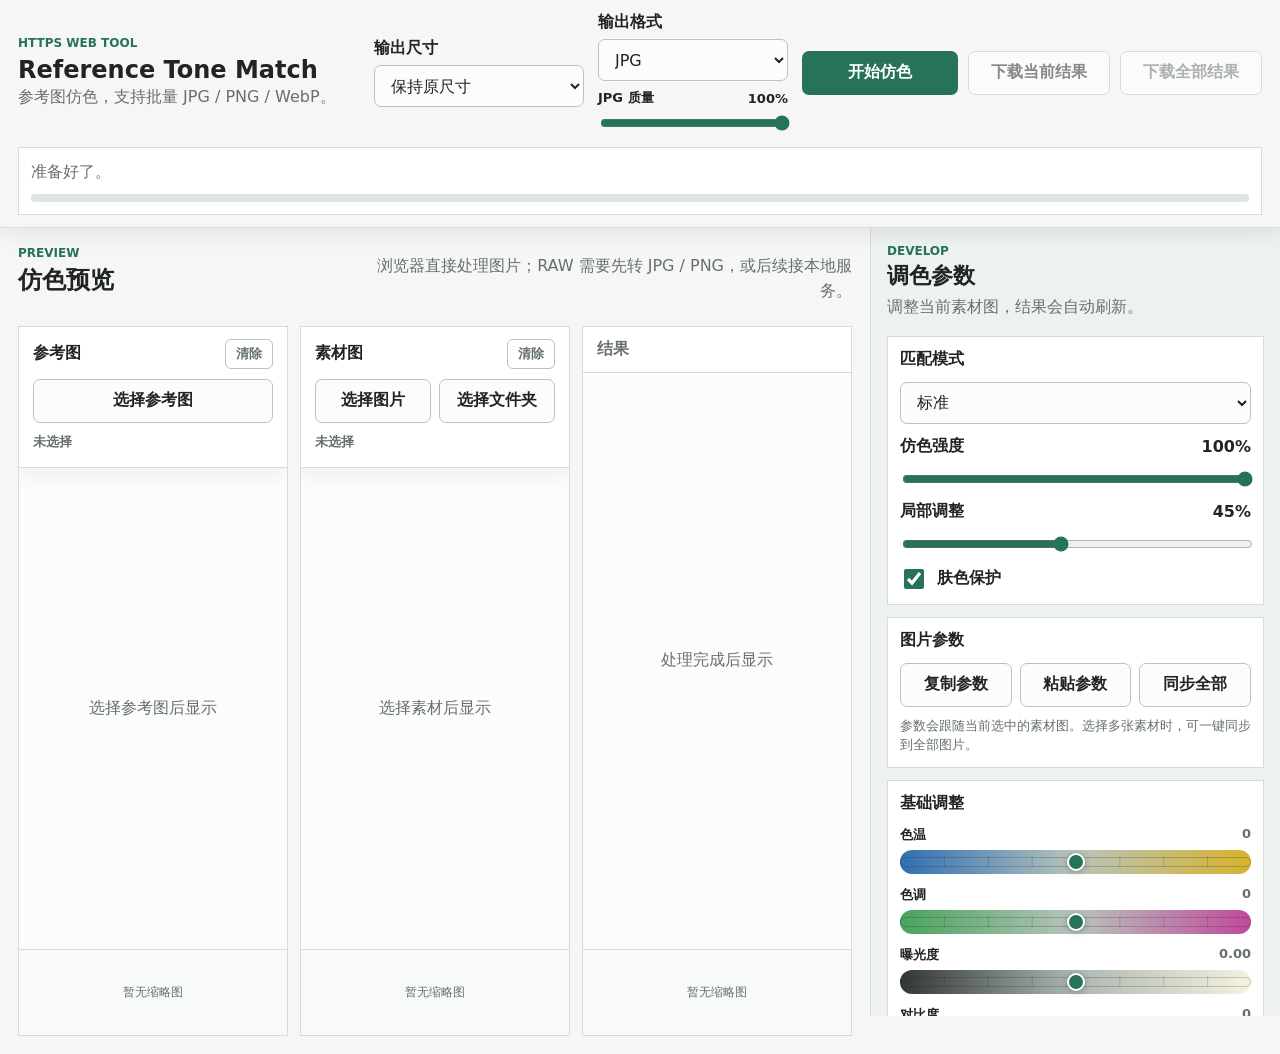
==== commit 7137f610: "Complete tone match web tool" ====
--- a/tone-match/index.html
+++ b/tone-match/index.html
@@ -4,6 +4,7 @@
     <meta charset="utf-8" />
     <meta name="viewport" content="width=device-width, initial-scale=1" />
     <title>Reference Tone Match Web</title>
+    <link rel="icon" href="./favicon.svg" type="image/svg+xml" />
     <link rel="stylesheet" href="./styles.css" />
   </head>
   <body>
@@ -150,52 +151,7 @@
         <section class="panel hsl-panel">
           <details open>
             <summary>HSL 调整</summary>
-            <div class="hsl-grid" id="hslGrid">
-              <div class="hsl-head">颜色</div>
-              <div class="hsl-head">色相</div>
-              <div class="hsl-head">饱和度</div>
-              <div class="hsl-head">明度</div>
-
-              <div class="hsl-name"><span class="swatch red"></span>红色</div>
-              <input class="hsl-slider" type="range" min="-100" max="100" value="0" data-channel="red" data-axis="h" />
-              <input class="hsl-slider" type="range" min="-100" max="100" value="0" data-channel="red" data-axis="s" />
-              <input class="hsl-slider" type="range" min="-100" max="100" value="0" data-channel="red" data-axis="l" />
-
-              <div class="hsl-name"><span class="swatch orange"></span>橙色</div>
-              <input class="hsl-slider" type="range" min="-100" max="100" value="0" data-channel="orange" data-axis="h" />
-              <input class="hsl-slider" type="range" min="-100" max="100" value="0" data-channel="orange" data-axis="s" />
-              <input class="hsl-slider" type="range" min="-100" max="100" value="0" data-channel="orange" data-axis="l" />
-
-              <div class="hsl-name"><span class="swatch yellow"></span>黄色</div>
-              <input class="hsl-slider" type="range" min="-100" max="100" value="0" data-channel="yellow" data-axis="h" />
-              <input class="hsl-slider" type="range" min="-100" max="100" value="0" data-channel="yellow" data-axis="s" />
-              <input class="hsl-slider" type="range" min="-100" max="100" value="0" data-channel="yellow" data-axis="l" />
-
-              <div class="hsl-name"><span class="swatch green"></span>绿色</div>
-              <input class="hsl-slider" type="range" min="-100" max="100" value="0" data-channel="green" data-axis="h" />
-              <input class="hsl-slider" type="range" min="-100" max="100" value="0" data-channel="green" data-axis="s" />
-              <input class="hsl-slider" type="range" min="-100" max="100" value="0" data-channel="green" data-axis="l" />
-
-              <div class="hsl-name"><span class="swatch aqua"></span>浅绿色</div>
-              <input class="hsl-slider" type="range" min="-100" max="100" value="0" data-channel="aqua" data-axis="h" />
-              <input class="hsl-slider" type="range" min="-100" max="100" value="0" data-channel="aqua" data-axis="s" />
-              <input class="hsl-slider" type="range" min="-100" max="100" value="0" data-channel="aqua" data-axis="l" />
-
-              <div class="hsl-name"><span class="swatch blue"></span>蓝色</div>
-              <input class="hsl-slider" type="range" min="-100" max="100" value="0" data-channel="blue" data-axis="h" />
-              <input class="hsl-slider" type="range" min="-100" max="100" value="0" data-channel="blue" data-axis="s" />
-              <input class="hsl-slider" type="range" min="-100" max="100" value="0" data-channel="blue" data-axis="l" />
-
-              <div class="hsl-name"><span class="swatch purple"></span>紫色</div>
-              <input class="hsl-slider" type="range" min="-100" max="100" value="0" data-channel="purple" data-axis="h" />
-              <input class="hsl-slider" type="range" min="-100" max="100" value="0" data-channel="purple" data-axis="s" />
-              <input class="hsl-slider" type="range" min="-100" max="100" value="0" data-channel="purple" data-axis="l" />
-
-              <div class="hsl-name"><span class="swatch magenta"></span>洋红</div>
-              <input class="hsl-slider" type="range" min="-100" max="100" value="0" data-channel="magenta" data-axis="h" />
-              <input class="hsl-slider" type="range" min="-100" max="100" value="0" data-channel="magenta" data-axis="s" />
-              <input class="hsl-slider" type="range" min="-100" max="100" value="0" data-channel="magenta" data-axis="l" />
-            </div>
+            <div class="hsl-panels" id="hslPanels"></div>
           </details>
         </section>
 
@@ -254,6 +210,8 @@
             <div class="preview-media compare-stage" id="compareStage">
               <canvas id="beforeCanvas" class="compare-canvas compare-before"></canvas>
               <canvas id="resultCanvas" class="compare-canvas compare-after"></canvas>
+              <span class="compare-label compare-label-after">后</span>
+              <span class="compare-label compare-label-before">前</span>
               <div class="compare-handle" id="compareHandle" role="slider" aria-label="原图和仿色结果对比" aria-valuemin="0" aria-valuemax="100" aria-valuenow="50">
                 <span></span>
               </div>
--- a/tone-match/styles.css
+++ b/tone-match/styles.css
@@ -262,6 +262,53 @@
   accent-color: var(--accent);
 }
 
+.adjust-slider {
+  --track-gradient: linear-gradient(90deg, #6f7872, #b8c4bc, #26735a);
+  --range-percent: 50%;
+  height: 24px;
+  margin: 0;
+  border-radius: 999px;
+  background:
+    linear-gradient(90deg, rgba(32, 36, 34, 0.20) 1px, transparent 1px) 0 50% / 12.5% 44% repeat-x,
+    var(--track-gradient);
+  cursor: ew-resize;
+  appearance: none;
+}
+
+.adjust-slider::-webkit-slider-runnable-track {
+  height: 10px;
+  border: 1px solid rgba(32, 36, 34, 0.22);
+  border-radius: 999px;
+  background: transparent;
+}
+
+.adjust-slider::-moz-range-track {
+  height: 10px;
+  border: 1px solid rgba(32, 36, 34, 0.22);
+  border-radius: 999px;
+  background: transparent;
+}
+
+.adjust-slider::-webkit-slider-thumb {
+  width: 18px;
+  height: 18px;
+  margin-top: -5px;
+  border: 2px solid #fff;
+  border-radius: 50%;
+  background: var(--accent);
+  box-shadow: 0 1px 6px rgba(32, 36, 34, 0.38);
+  appearance: none;
+}
+
+.adjust-slider::-moz-range-thumb {
+  width: 16px;
+  height: 16px;
+  border: 2px solid #fff;
+  border-radius: 50%;
+  background: var(--accent);
+  box-shadow: 0 1px 6px rgba(32, 36, 34, 0.38);
+}
+
 .check-row {
   display: flex;
   align-items: center;
@@ -472,6 +519,38 @@
 }
 
 .result-frame.has-media .compare-handle {
+  display: block;
+}
+
+.compare-label {
+  position: absolute;
+  top: 12px;
+  z-index: 5;
+  display: none;
+  min-width: 36px;
+  height: 28px;
+  padding: 0 10px;
+  border: 1px solid rgba(255, 255, 255, 0.72);
+  border-radius: 999px;
+  background: rgba(32, 36, 34, 0.58);
+  color: #fff;
+  font-size: 13px;
+  font-weight: 900;
+  line-height: 27px;
+  text-align: center;
+  box-shadow: 0 4px 14px rgba(32, 36, 34, 0.2);
+  pointer-events: none;
+}
+
+.compare-label-before {
+  right: 12px;
+}
+
+.compare-label-after {
+  left: 12px;
+}
+
+.result-frame.has-media .compare-label {
   display: block;
 }
 
@@ -589,18 +668,43 @@
   font-weight: 800;
 }
 
-.hsl-grid {
-  display: grid;
-  grid-template-columns: minmax(58px, 70px) repeat(3, minmax(62px, 1fr));
-  gap: 9px 8px;
+.hsl-panels {
+  display: grid;
+  gap: 12px;
+  margin-top: 12px;
+}
+
+.hsl-section {
+  display: grid;
+  gap: 10px;
+  padding: 10px;
+  border: 1px solid var(--line);
+  background: #fbfcfb;
+}
+
+.hsl-section-title {
+  display: flex;
+  align-items: baseline;
+  justify-content: space-between;
+  gap: 10px;
+  color: var(--ink);
+  font-size: 14px;
+  font-weight: 900;
+}
+
+.hsl-section-title span {
+  color: var(--muted);
+  font-size: 11px;
+  font-weight: 800;
+  letter-spacing: 0;
+  text-transform: uppercase;
+}
+
+.hsl-row {
+  display: grid;
+  grid-template-columns: minmax(64px, 76px) minmax(0, 1fr) 34px;
+  gap: 8px;
   align-items: center;
-  margin-top: 12px;
-}
-
-.hsl-head {
-  color: var(--muted);
-  font-size: 12px;
-  font-weight: 800;
 }
 
 .hsl-name {
@@ -613,6 +717,105 @@
   font-weight: 800;
 }
 
+.hsl-track {
+  --track-gradient: linear-gradient(90deg, #b9bec0, #26735a);
+  --value-position: 50%;
+  position: relative;
+  display: grid;
+  align-items: center;
+  min-height: 34px;
+}
+
+.hsl-track::before {
+  content: "";
+  position: absolute;
+  left: 0;
+  right: 0;
+  top: 50%;
+  height: 10px;
+  border: 1px solid rgba(32, 36, 34, 0.24);
+  border-radius: 999px;
+  background:
+    linear-gradient(90deg, rgba(32, 36, 34, 0.22) 1px, transparent 1px) 0 50% / 12.5% 54% repeat-x,
+    var(--track-gradient);
+  transform: translateY(-50%);
+}
+
+.hsl-track .hsl-current {
+  position: absolute;
+  left: var(--value-position);
+  top: -7px;
+  z-index: 3;
+  min-width: 28px;
+  padding: 2px 6px;
+  border-radius: 999px;
+  background: rgba(32, 36, 34, 0.82);
+  color: #fff;
+  font-size: 10px;
+  font-weight: 900;
+  font-variant-numeric: tabular-nums;
+  line-height: 1.2;
+  text-align: center;
+  opacity: 0;
+  pointer-events: none;
+  transform: translate(-50%, -100%);
+  transition: opacity 120ms ease;
+}
+
+.hsl-track .hsl-current.is-visible {
+  opacity: 1;
+}
+
+.hsl-row-value {
+  color: var(--muted);
+  font-size: 12px;
+  font-weight: 900;
+  font-variant-numeric: tabular-nums;
+  text-align: right;
+}
+
+.hsl-slider {
+  position: relative;
+  z-index: 2;
+  height: 34px;
+  margin: 0;
+  background: transparent;
+  cursor: ew-resize;
+  appearance: none;
+}
+
+.hsl-slider::-webkit-slider-runnable-track {
+  height: 10px;
+  border: 0;
+  background: transparent;
+}
+
+.hsl-slider::-moz-range-track {
+  height: 10px;
+  border: 0;
+  background: transparent;
+}
+
+.hsl-slider::-webkit-slider-thumb {
+  width: 18px;
+  height: 18px;
+  margin-top: -6px;
+  border: 2px solid #fff;
+  border-radius: 50%;
+  background: #7d8580;
+  box-shadow: 0 1px 6px rgba(32, 36, 34, 0.42);
+  appearance: none;
+}
+
+.hsl-slider::-moz-range-thumb {
+  width: 16px;
+  height: 16px;
+  border: 2px solid #fff;
+  border-radius: 50%;
+  background: #7d8580;
+  box-shadow: 0 1px 6px rgba(32, 36, 34, 0.42);
+}
+
 .swatch {
   width: 14px;
   height: 14px;
@@ -729,7 +932,7 @@
   }
 
   .adjust-grid,
-  .hsl-grid {
+  .hsl-row {
     grid-template-columns: 1fr;
   }
 }
